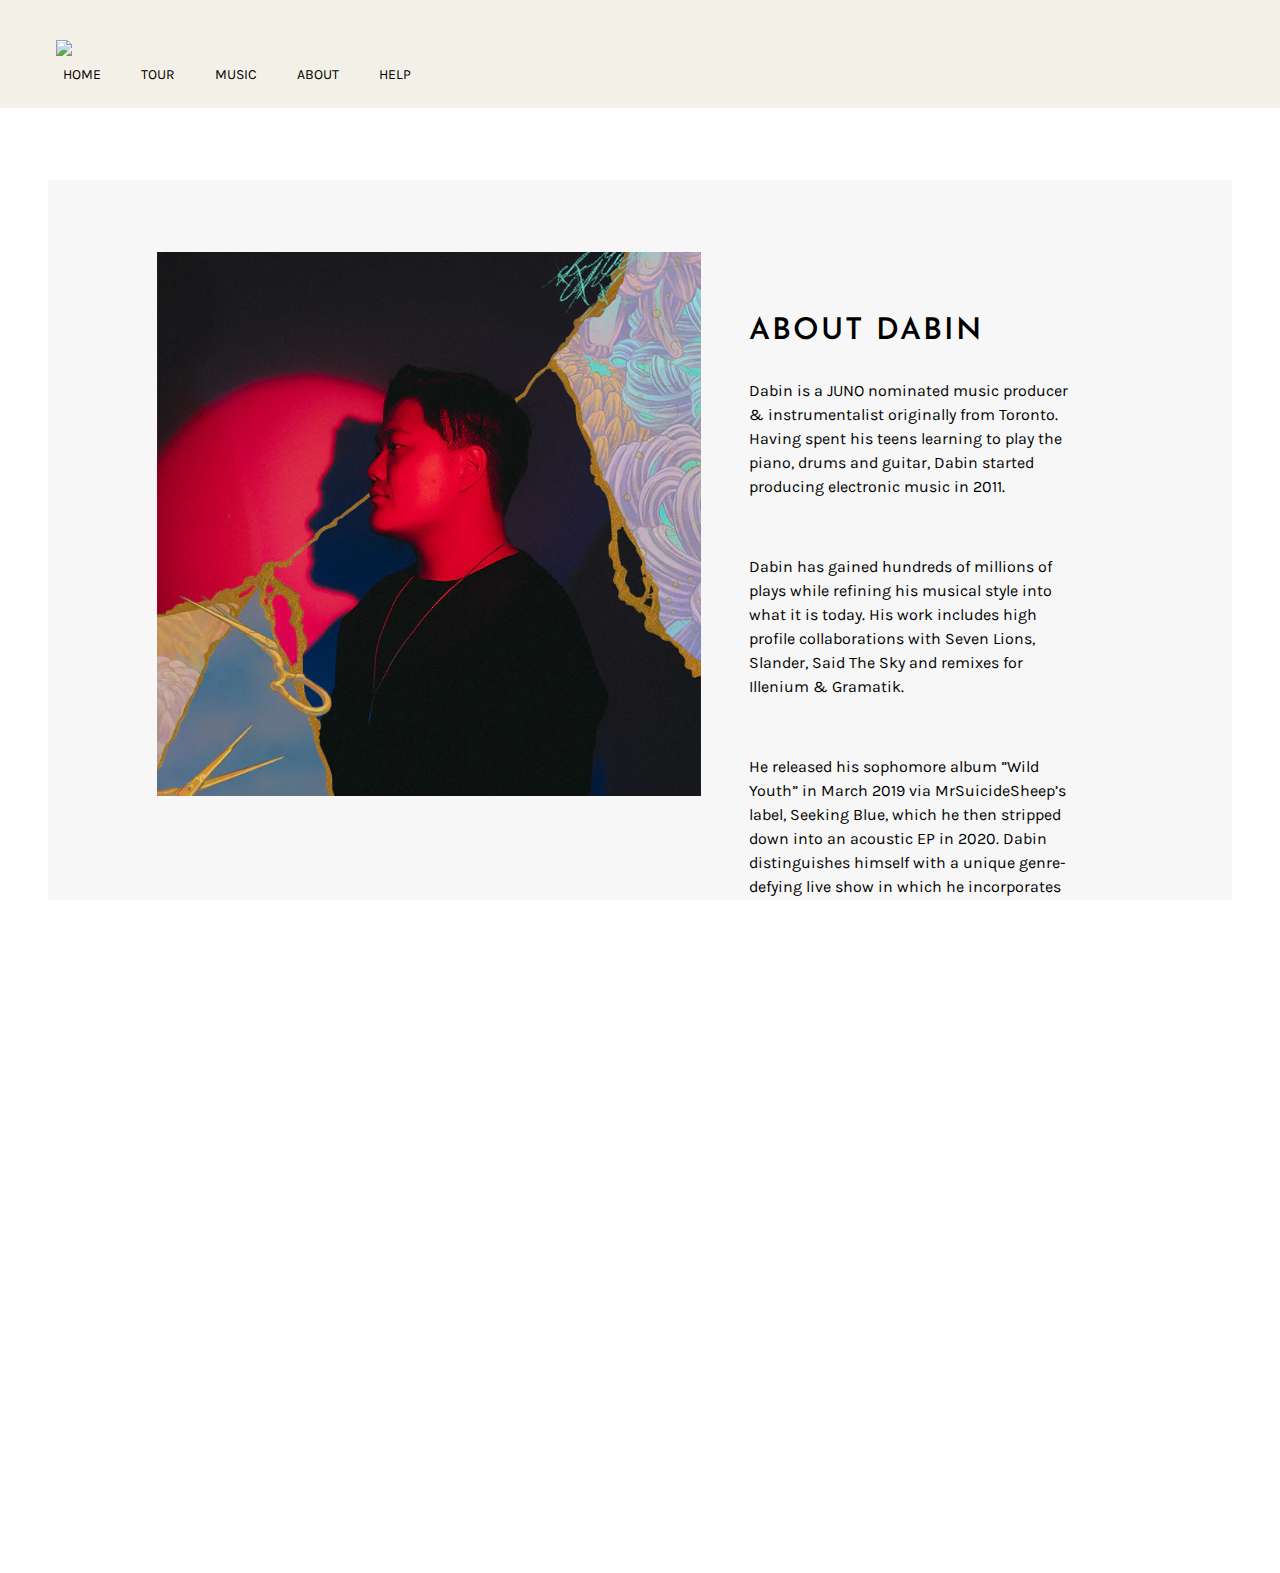
==== about.html @ 98b91b9c "About section finished" ====
<!DOCTYPE html>
<html lang="en">
  <head>
    <meta charset="UTF-8" />
    <meta name="viewport" content="width=device-width, initial-scale=1.0" />
    <title>Dabin Fan Site</title>
    <link rel="stylesheet" href="css/styles.css" />
    <script src="js/common.js"></script>
    <link rel="preconnect" href="https://fonts.googleapis.com" />
    <link rel="preconnect" href="https://fonts.gstatic.com" crossorigin />
    <link
      href="https://fonts.googleapis.com/css2?family=Josefin+Sans&family=Karla:wght@200;400&family=Open+Sans:wght@400;600;700;800&display=swap"
      rel="stylesheet"
    />
  </head>
  <body>
    <header-component></header-component>
    <section class="content">
      <div class="shopify-section">
        <div class="page-blocks">
          <div class="columns-about">
            <div class="parent-featured about-parent">
              <div
                class="featured-content-container about-container"
                id="featured-content-container"
              >
                <div
                  class="featured-content-image about-image"
                  id="featured-content-image"
                >
                  <img src="./public/about-dabin.png" style="width: 100%" />
                </div>
                <div class="featured-content-text" id="show-content-text">
                  <h2 class="featured-content-text-heading">ABOUT DABIN</h2>
                  <div class="font-paragaph">
                    <p>
                      Dabin is a JUNO nominated music producer &amp;
                      instrumentalist originally from Toronto. Having spent his
                      teens learning to play the piano, drums and guitar, Dabin
                      started producing electronic music in 2011.
                    </p>
                    <p><br /></p>
                    <p>
                      Dabin has gained hundreds of millions of plays while
                      refining his musical style into what it is today. His work
                      includes high profile collaborations with Seven Lions,
                      Slander, Said The Sky and remixes for Illenium &amp;
                      Gramatik.
                    </p>
                    <p><br /></p>
                    <p>
                      He released his sophomore album ”Wild Youth” in March 2019
                      via MrSuicideSheep’s label, Seeking Blue, which he then
                      stripped down into an acoustic EP in 2020. Dabin
                      distinguishes himself with a unique genre-defying live
                      show in which he incorporates electronic guitar,
                      synthesizers and drum pads.
                    </p>
                  </div>
                </div>
              </div>
            </div>
          </div>
        </div>
      </div>
    </section>
    "
    <footer-component></footer-component>
  </body>
</html>
---- css/styles.css ----
/*Global Styles*/

header {
    padding-top: 25px;
    background-color: #f3f0e7;
    padding-bottom: 25px;
}

body, html {
    height: 100%;
    margin: 0;
    overflow-x: hidden;
}

/* Header Stuff */

.topnav-logo {
    width: 10%;
    position: relative;
}

.topnav {
    display: flex;
    padding: 8px;
}

.top-header {
    padding: 32px 48px 0;
}

/* Bottom Row */

.nav-bottom-row {
    font-family: Karla, sans-serif;
    margin: 0 auto;
    padding: 0;
    overflow: default;
    background-color: #f3f0e7;
    padding-bottom: 25px;
    display: flex;
}
.nav-bottom-row ul {
    list-style-type: none;
    margin: 0;
    padding: 0;
    display: flex;
  }
.nav-bottom-row a {
    margin-right: 25px;
    font-size: 14px;
    text-decoration: none;
    color: black;
    margin-left: 15px;
    padding-top: 16px;
}

.help-link {
    position: relative;
}
.help-list-container {
    display: none;
    position: absolute;
    z-index: 4;
    background-color: #f3f0e7;
    white-space: nowrap;
    min-width: 150px;
    overflow: hidden;
    padding: 0;
    top: 15px;
}


.help-list {
    list-style-type: none;
    margin: 0;
    padding: 0;


}



.help-list-link a{
    display: block;
}

.level-1-link {
    position: relative;
}


/* Main Section */


.background-container {
    width: 100%;
    z-index: 1;
    position: relative;
}

.background-image {
    width: 100%;
    height: 75%;
    background-repeat: no-repeat;
    z-index: 1;
}
.parent-image-container {
    position: relative;
}

.text-left-box {
    position: absolute;
    max-width: 330px;
    text-align: center;
    margin: 20px 55px 30px;
    padding: 32px;
    font-family: 'Josefin Sans', sans-serif;
    top: 0;
    left: 0;
    background-color: rgba(80, 111, 138, 0.8);
    color: white;
    font-size: 18px;
}

.text-left-box h2 {
    color: white;
    font-size: 30px;
    font-weight: 550;
    max-width: 300px;


}

.bg {
    display: none;
    position: absolute;
    top: 0;
    left: 0;
    height: 100%;
    width: 100%;
    background-color: var(--color-slider-caption-bg);
    opacity: 0.8;
  }

h2.font-section-heading {
    font-size: 30px;
    line-height: 1.25em;
    margin: -0.25em 0;
    letter-spacing: .025em;
    position: relative;
    padding-bottom: 16px;
    letter-spacing: 2px;
    text-transform: uppercase;
    text-decoration: none;
    text-align: center;
}


.font-button {
    background-color: white;
    position: relative;
    margin-bottom: 0;
    font-size: 14px;
    letter-spacing: 1px;
    display: inline-block;
    height: 45px;
    line-height: 45px;
    vertical-align: bottom;
    width: auto;
    cursor: pointer;
    text-decoration: none;
    color: black;
    border-radius: 2px;
    padding: 0 16px;
    font-family: Karla, sans-serif;
    font-size: 13px;
}

.merch-header {
    font-size: 25px;
    text-decoration: none;
    font-family: Josefin Sans, sans-serif;
    color: black;
    font-weight: 600;
}

/* Product slideshow */
.slideshow-shop {
    position: relative;
    padding-top: 72px;
    padding-bottom: 72px;
}


.slideshow-container {
    width: 100%;
    margin: auto;
    overflow: hidden;
    padding: 0 30px;

}
.slideshow-slide {
    width: 100%;
    height: 391px;
    display: flex;

}

.slideshow-slide img {
    width: 100%;
    height: 100%;
    padding-right: 25px;

}

.prev {
    cursor: pointer;
    position: absolute;
    top: 50%;
    width: auto;
    padding: 16px;
    margin-top: -22px;
    color: black;
    font-size: 50px;
    font-weight: lighter;
    left: 0;
    transition: transform 0.3s ease;
}

.prev:hover{
    transform: scale(0.7);
}

.next {
    cursor: pointer;
    position: absolute;
    top: 50%;
    width: auto;
    padding: 16px;
    margin-top: -22px;
    color: black;
    font-size: 50px;
    font-weight: lighter;
    right: 0;
    transition: transform 0.3s ease;
}

.next:hover {
    transform: scale(0.7);
}

.mySlides {
    padding-right: 5px;
    width: 391px;
    height: 392px;
}

/* SHOPIFY SECTION */
.parent-featured {
    padding: 72px 48px;
}
.featured-content-text-heading {
    font-family: 'Josefin Sans', sans-serif;
    font-size: 30px;
    letter-spacing: 2px;
    font-weight: 600;
}
.featured-content-container {
    display: flex;
    align-items: center;
    justify-content: center;
    max-width: 1200px;
    margin: 0 auto;
}

.featured-content-container p {
    font-family: 'Karla', sans-serif;
    font-size: 16px;
}
.featured-content-image {
    position: relative;
    width: 100%;
}

.featured-content-text {
    max-width: 30%;
    font-family: Karla, sans-serif;
    font-size: 16px;
    padding: 32px 48px;
    line-height: 1.5;
    margin: 0;
}
.shopify-section {
    background-color: #f3f0e7;
}

/* Music Container */

.music-parent-container {
    display: flex;
    align-items: center;
    justify-content: center;
    max-width: 1200px;
    margin: 0 auto;
}

.music-image-container {
    position: relative;
    display: flex;
}

.music-content-text {
    padding: 32px;
}

.stage-parent-container {
    padding: 72px 48px;

}

.stage-container {
    display: flex;
    align-items: center;
    justify-content: center;
    max-width: 1200px;
    margin: 0 auto;
}
.stage-image-container {
    display: flex;
    align-items: center;
    justify-content: center;
    max-width: 1200px;
}

/* EMAIL SECTION */

.email-section {
    background-color: white;
}

.email-root {
    padding: 72px 0;
}

.email-body {
    max-width: 400px;
    padding: 0 32px;
}
.email-body form{
    display: flex;
}

.email-container {
    display: flex;
    justify-content: center;
    flex-direction: column;
    align-items: center;
}

.subscribe-input {

    border: 1px solid black;
    box-shadow: none;
    margin: 0 12px 0 0;
    font-size: 12px;
    font-family: 'Karla', sans-serif;
    letter-spacing: 0.8px;
}

input, textarea{
    width: 180px;
    overflow: auto;
    max-width: 100%;
    margin: 0 16px 0 0;
    padding: 0 16px;
    font-size: 12px;
    letter-spacing: 0.8px;
    border: 1px solid;
    border-radius: 2px;
}

.subscribe-button {
    background-color: #506f8a;
    position: relative;
    margin-bottom: 0;
    font-size: 14px;
    letter-spacing: 1px;
    display: inline-block;
    height: 45px;
    line-height: 45px;
    vertical-align: bottom;
    width: auto;
    cursor: pointer;
    text-decoration: none;
    color: white;
    border-radius: 2px;
    padding: 0 16px;
    font-family: Karla, sans-serif;
    font-size: 14px;
    border: none;
}

/* Footer */

.shopify-footer {
    background-color: #f3f0e7;
    padding: 48px;
    position: relative;
}

.footer-blocks {
    display: flex;
    justify-content: space-between;
    margin: -16px;
}

.footer-block {
    padding: 16px;
    flex-basis: 30%;
}

.footer-heading {
    font-family: 'Josefin Sans', sans-serif;
    font-size: 20px;
    letter-spacing: 0.05em;
}

.footer-body-paragraph {
    max-width: 400px;
    font-family: 'Karla', sans-serif;
    font-size: 16px;
    font-weight: 400;
    line-height: 1.5em;
}

.footer-socials {
    display:inline-flex
}

.footer-socials a {
    padding-right: 15px;
}
.footer-menu > li{
    list-style-type: none;
    padding: 0;
    display: block;
    font-family: 'Karla', 'sans-serif';
    font-size: 16px;
    height: 24px;
}

.footer-menu > li > a {
    text-decoration: none;
    color: black;
}

.info-block-parent {
    flex-basis: 30%;
    display: flex;
    justify-content: center;
}

.footer-block-container-last {
    display: grid;
    justify-content: end;
}


.footer-sub-container {
    display: flex;
    justify-content: space-between;
}

.footer-sub-paragraph {
    display: flex;
    align-items: center;
    font-family: 'Karla', sans-serif;
    font-size: 16px;
}
.payment-icons-root ul {
    list-style-type: none;
    display: flex;
}
.payment-icons-list li {
    margin-right: 10px;

}

.footer-logo-parent {
    display: flex;
    justify-content: center;
}
.footer-logo-parent img {
    vertical-align: middle;
    max-width: 100%;
}

.logo-child {
    width: 215px;
    margin: auto 15px;
    flex: none
}
.logo-child.canada {
    width: 350px;
    margin: auto 15px;
    flex: none
}
/* SHOWS */

.content {
    min-height: 100vh;
    padding: 72px 48px;
}

.row-full-width {
    padding: 0 48px;
}

.columns {
    padding-left: 16px;
    padding-right: 16px;
}

.font-section-shows {
    font-family: 'Josefin Sans', sans-serif;
    font-size: 30px;
    font-weight: 100;
    letter-spacing: .025em;
    padding-bottom: 30px;
}

.event-summary {
    font-family: 'Open Sans', sans-serif;
    font-size: 14px;
    font-weight: bold;
    display: inline-block;
    background-color: #f3f0e7;
    padding: 15px 10px;
    border-radius: 3px;
    color: #3b3b3b !important;
    margin: 12px 0;

}

#location-arrow {
    height: 12px;
    width: 12px;
    padding-right: 5px;
    align-items: center;
}
.event {
    background-color: #f3f0e7;
    border-radius: 3px;
    padding: 28px 16px;
    display: flex;
    margin-bottom: 16px;
}

.event-details-container {
    width: 100%;
    padding-left: 25px;
}
.event-color {
    background-color: #bfbfbf;
    display: block;
    width: 10px;
    height: 63px;
    border-radius: 3px;
    flex-shrink: 0;
    margin-right: 20px;
}
.event-date-container {
    width: 100px !important;
    display: flex;
}
.event-day {
    font-family: 'Open Sans', sans-serif;
    font-size: 25px;
    font-weight: bold;
}

.event-month {
    font-family: 'Open Sans', sans-serif;
    font-size: 12px;
}

.event-seperator {
    opacity: 0.5;
    padding-left: 4px;
    padding-top: 10px;
}

.calendar-event-date-to {
    padding-left: 2px;
    opacity: 0.5;
}
.calendar-event-date-to .event-day{
    font-size: 14px;
    color: gray
}

.calendar-event-date-to .event-month {
    font-size: 10px;
    color:gray
}

.event-name {
    font-family: 'Open Sans', sans-serif;
    font-size: 20px;
    font-weight: bold;
    line-height: 1.5;
    overflow: hidden;
}

.event-description {
    font-family: 'Open Sans', sans-serif;
    font-size: 18px;
    color: #5e5e5e !important;
    padding-top: 2px;
}



.event-properties {
    font-family: 'Open Sans', sans-serif;
    font-size: 12px;
    color: #5e5e5e !important;
    padding-top: 4px;
}

.event-tickets-container {
    display: flex;
    justify-content: end;
    align-items: center;
    width: 100%;

}

.event-tickets {
    display: flex;
    justify-content: end;

}
.ticket-button {
    display: flex;
    opacity: 1;
    cursor: pointer;
    padding: 10px 16px;
    text-decoration: none !important;
    align-items: center;
    top:0;

    background-color: #506f8a !important;
    border-radius: 3px;
    border: none;
    box-shadow: rgba(23,43,99,.24) 0 7px 28px !important
}

.ticket-text {
    font-family: 'Open Sans', sans-serif;
    font-size: 14px;

    color: white;
    font-weight: bold;
    padding-left: 5px;

}

/* MUSIC TAB */
.music-section {
    justify-content: center;
    display: flex;
}

.font-paragraph {
    display: flex;
    justify-content: center;
}

.media-player {
    width: 25%;
}

.TrackListWidget_trackListContainer__zpYQe {
    overflow:auto
}

/* ABOUT */
.about-parent {
    background-color: #f7f7f7
}
.about-container {
    justify-content: center;
    align-items: start;
}

.about-image {
    width: 50%;
}

.columns-about{
    background-color: #f7f7f7;
}
/* Media Query for Small Screens */
@media only screen and (max-width: 915px) {

    .topnav {
        justify-content: center;
        width: 100%;
    }

    .topnav-logo {
        width: 50%;
    }

    .nav-bottom-row {
        justify-content: center;

    }

    .nav-bottom-row a {
        font-size: 10px;
    }

    .help-list-container {
        right: 10px;
    }

   .slideshow-slide img {
    max-width: 100%;
    vertical-align: middle;
   }

   .featured-content-container {
    display: block;
   }

   .featured-content-text {
    justify-content: center;
    align-items: center;
    max-width: 100%;
   }

   .featured-content-text p {
    text-align: center;
   }

   .featured-content-text-heading {
    display: flex;
    justify-content: center;
   }

   .music-parent-container {
    display: block;
    padding: 0 48px;
   }

   .stage-container {
    display: block;
   }

   .email-subheading {
    padding: 0 14px;
   }

   .footer-block {
    text-align: center;
   }

   .shopify-footer{
    padding: 0px;
   }
   .footer-blocks {
    flex-wrap: wrap;
    display: grid;
    justify-content: space-between;
   }

   .footer-block-end {
    display: flex;
    justify-content: center;
   }

   .footer-sub-container {
    display: block;
   }

   .footer-sub-paragraph {
    justify-content: center;
   }

   .payment-icons-list {
    flex-wrap: wrap;
    justify-content: center;
   }

   .logo-child  {
    width: 25%;
   }

   .logo-child.canada {
    width: 25%;
   }
}
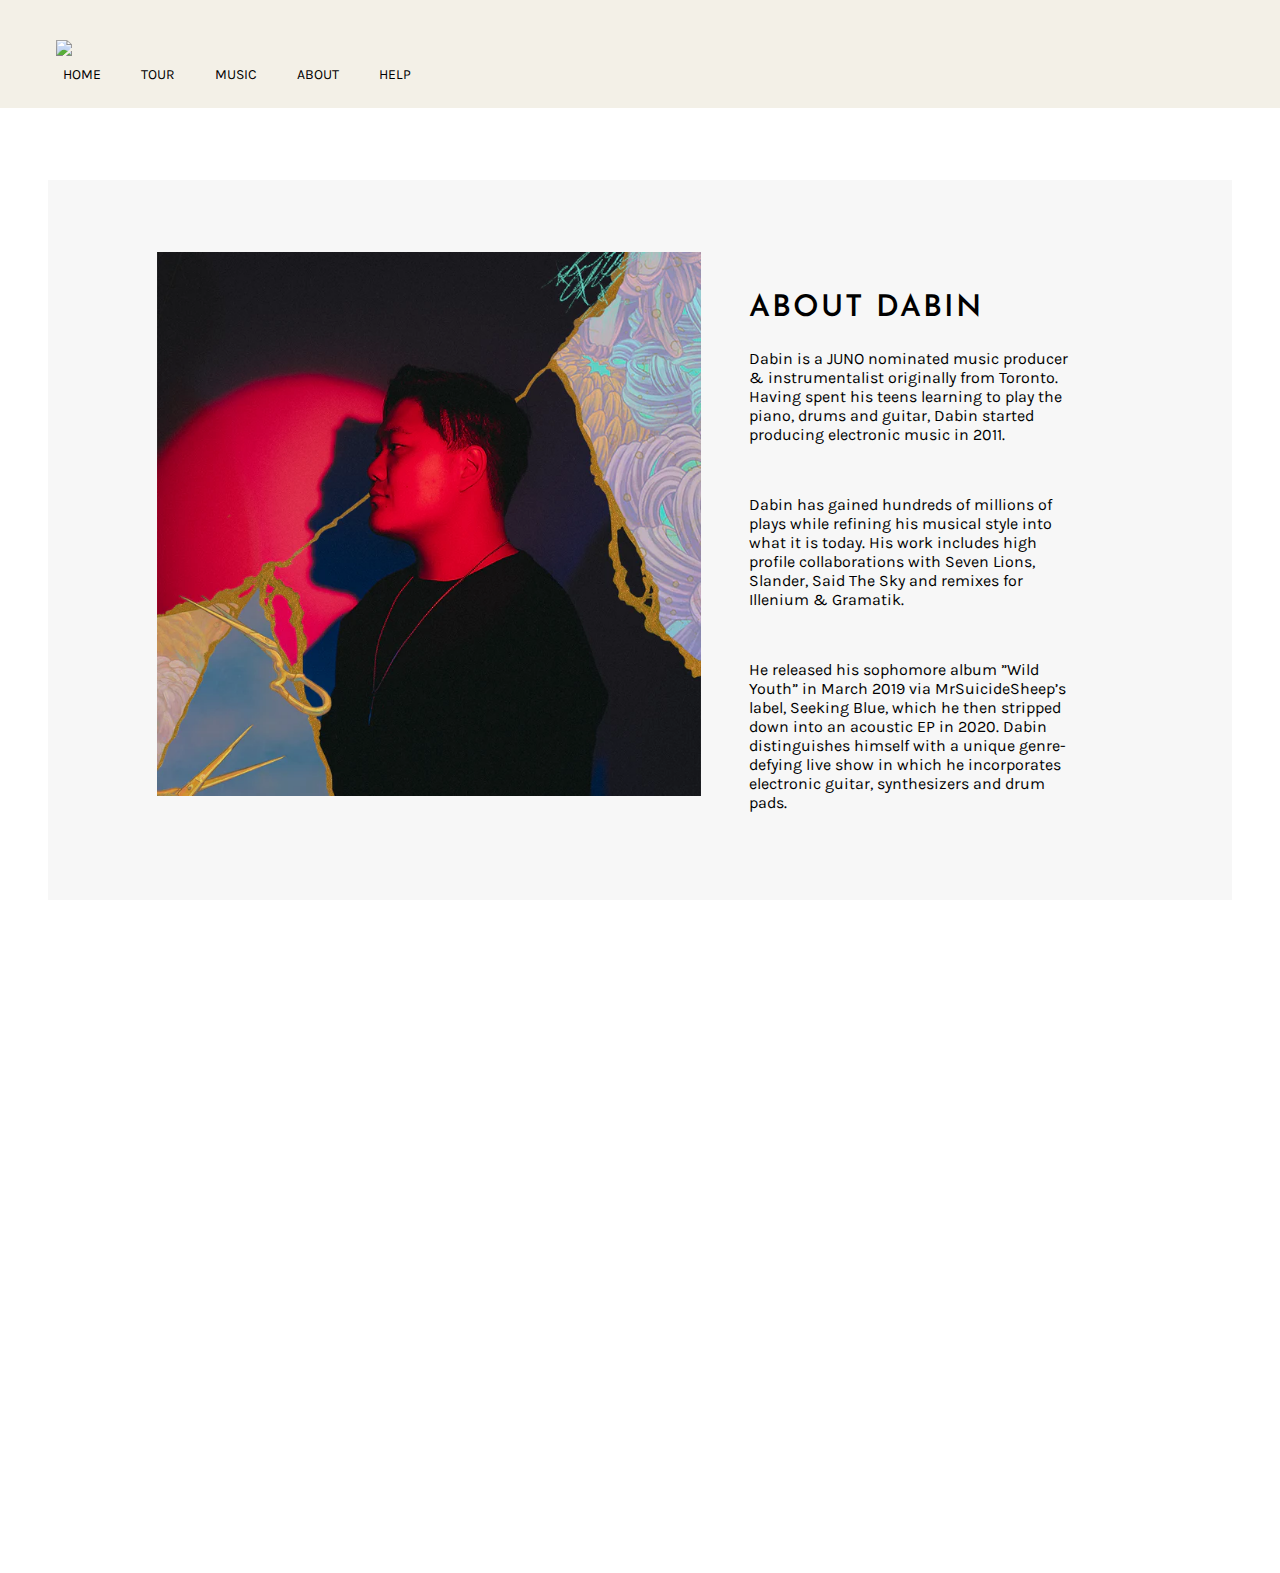
==== commit 48b52008: "Fixing up desktop" ====
--- a/about.html
+++ b/about.html
@@ -30,7 +30,7 @@
                 >
                   <img src="./public/about-dabin.png" style="width: 100%" />
                 </div>
-                <div class="featured-content-text" id="show-content-text">
+                <div class="featured-content-text about-text" id="show-content-text">
                   <h2 class="featured-content-text-heading">ABOUT DABIN</h2>
                   <div class="font-paragaph">
                     <p>
--- a/css/styles.css
+++ b/css/styles.css
@@ -193,10 +193,11 @@
 
 
 .slideshow-container {
-    width: 100%;
+    width: 85%;
     margin: auto;
     overflow: hidden;
     padding: 0 30px;
+    padding-left: 5px;
 
 }
 .slideshow-slide {
@@ -694,6 +695,11 @@
     align-items: start;
 }
 
+.about-text {
+    padding: 16px 48px;
+    line-height: normal;
+}
+
 .about-image {
     width: 50%;
 }
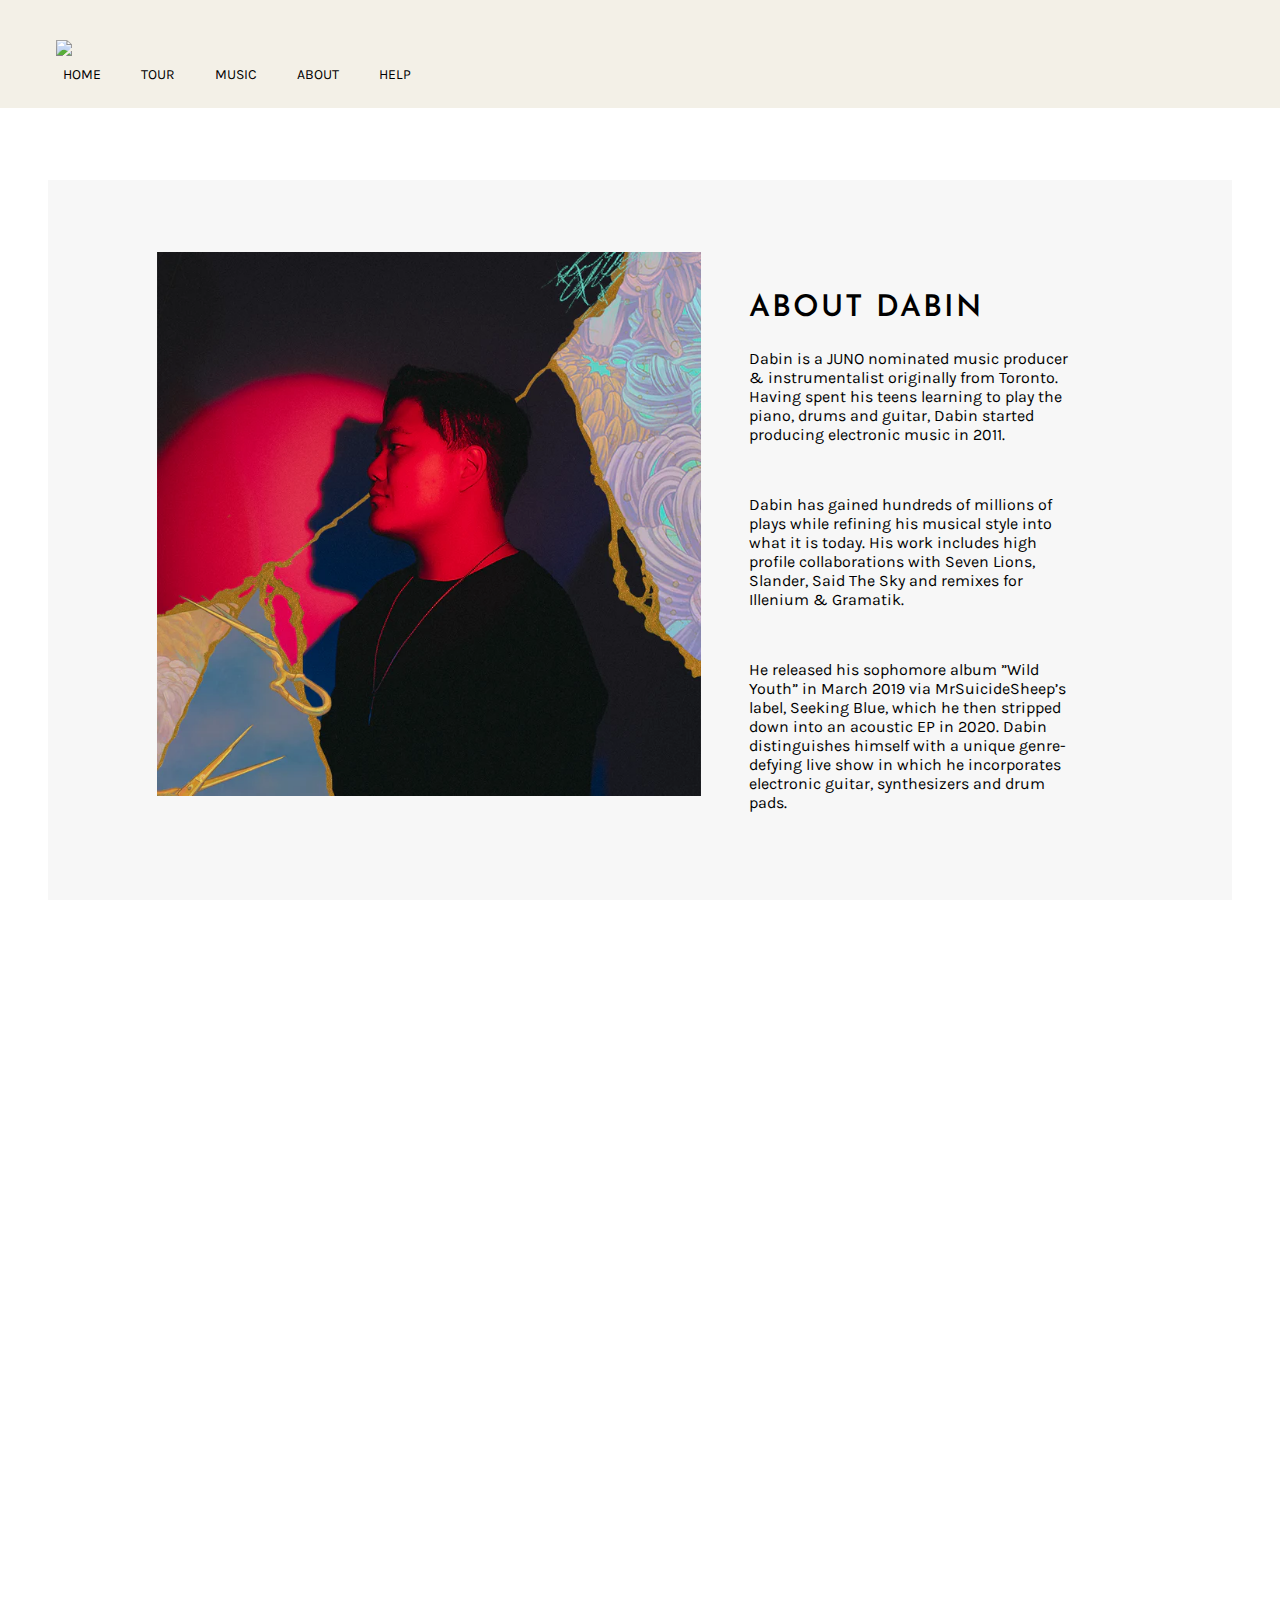
==== commit 9edac907: "Fixing css" ====
--- a/about.html
+++ b/about.html
@@ -32,7 +32,7 @@
                 </div>
                 <div class="featured-content-text about-text" id="show-content-text">
                   <h2 class="featured-content-text-heading">ABOUT DABIN</h2>
-                  <div class="font-paragaph">
+                  <div class="font-paragaph rte-content">
                     <p>
                       Dabin is a JUNO nominated music producer &amp;
                       instrumentalist originally from Toronto. Having spent his
--- a/css/styles.css
+++ b/css/styles.css
@@ -463,7 +463,6 @@
 
 .footer-block-container-last {
     display: grid;
-    justify-content: end;
 }
 
 
@@ -732,6 +731,10 @@
         right: 10px;
     }
 
+    .slideshow-container {
+        width: 100%;
+    }
+
    .slideshow-slide img {
     max-width: 100%;
     vertical-align: middle;
@@ -807,4 +810,95 @@
    .logo-child.canada {
     width: 25%;
    }
-}
+
+   /* TOUR */
+
+   .event {
+    padding: 0;
+    flex-wrap: wrap;
+   }
+
+   .font-section-shows {
+    display: flex;
+    justify-content: start;
+   }
+   .tour-events {
+    justify-content: center;
+    display:flex;
+   }
+
+   .content {
+    padding: 32px 16px;
+   }
+
+   .columns {
+    padding-left: 16px;
+    padding-right: 16px;
+   }
+
+   .row-full-width {
+    padding: 0;
+   }
+
+
+
+   .event-tickets-container {
+    justify-content: center;
+
+   }
+
+   .event-date-container {
+    width: 50px !important;
+
+   }
+
+   .event-color {
+    width: 5px;
+    left: 1px !important;
+   }
+
+   .event-details-container {
+    width: 50%;
+   }
+   .event-name {
+    font-size: 16px;
+    width: max-content;
+
+   }
+
+   .event-description {
+    font-size: 14px;
+   }
+
+   .media-player {
+    width: 100%;
+   }
+
+   .about-image {
+    width: 100%;
+   }
+
+   .about-text {
+    text-align: center;
+    padding: 0;
+    line-height: 1.5em;
+   }
+
+    .parent-featured {
+        padding: 32px 16px;
+   }
+
+   .rte-content > p {
+    margin: 0;
+    font-size: 15px
+   }
+
+   .rte-content >*:not(:last-child) {
+    padding-bottom: 8px;
+
+   }
+
+   .footer-body-paragraph {
+    padding: 0 5px;
+   }
+}
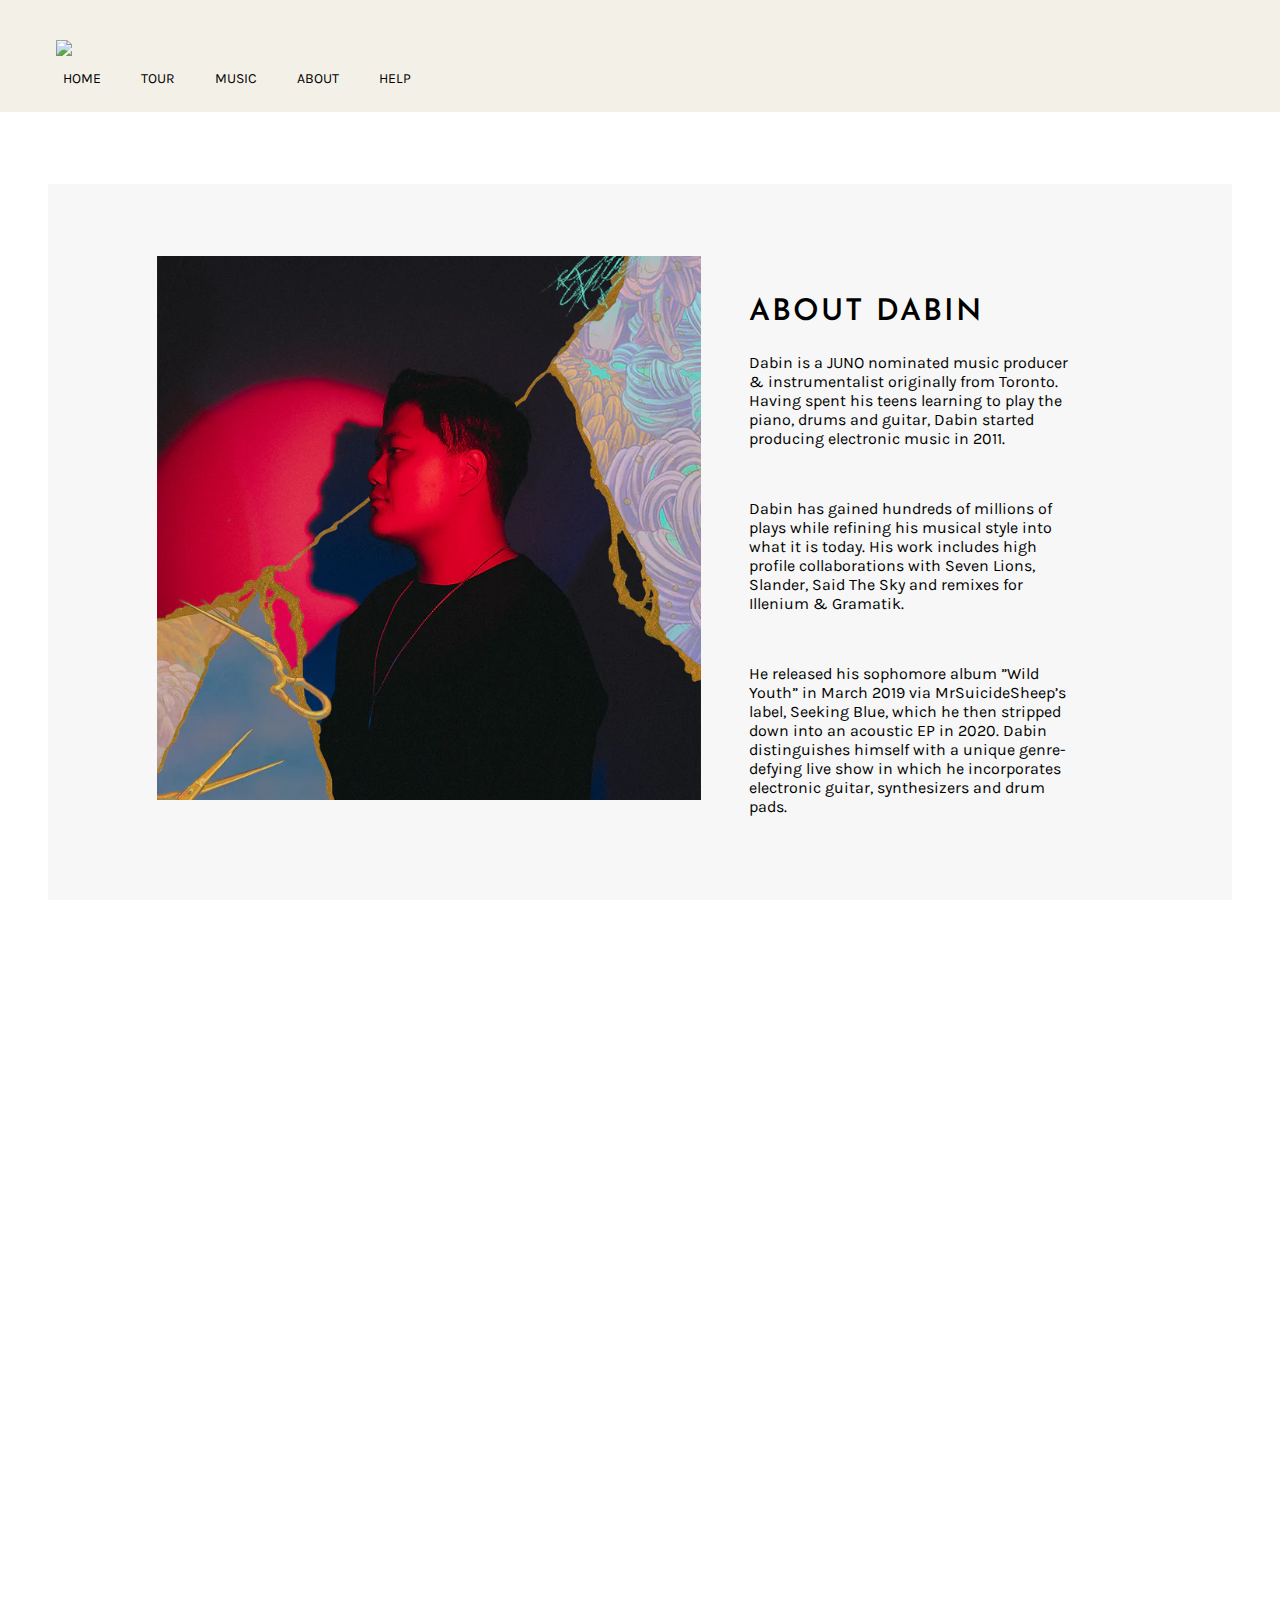
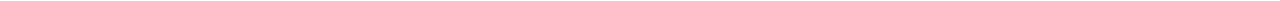
==== commit 55a42752: "Added scripts to all pages" ====
--- a/about.html
+++ b/about.html
@@ -6,6 +6,7 @@
     <title>Dabin Fan Site</title>
     <link rel="stylesheet" href="css/styles.css" />
     <script src="js/common.js"></script>
+    <script src="js/scripts.js"></script>
     <link rel="preconnect" href="https://fonts.googleapis.com" />
     <link rel="preconnect" href="https://fonts.gstatic.com" crossorigin />
     <link
--- a/css/styles.css
+++ b/css/styles.css
@@ -15,7 +15,7 @@
 /* Header Stuff */
 
 .topnav-logo {
-    width: 10%;
+    width: 50%;
     position: relative;
 }
 
@@ -26,6 +26,10 @@
 
 .top-header {
     padding: 32px 48px 0;
+}
+
+.hidden-menu {
+    z-index: 9999;
 }
 
 /* Bottom Row */
@@ -88,7 +92,91 @@
     position: relative;
 }
 
-
+#hidden-menu {
+    position: fixed; /* Sit on top of the page content */
+    display: block; /* Hidden by default */
+    width: 100%; /* Full width (cover the whole page) */
+    height: 100%; /* Full height (cover the whole page) */
+    top: 0;
+    left: 0;
+    right: 0;
+    bottom: 0;
+    background-color: rgba(0,0,0,0.5); /* Black background with opacity */
+    z-index: 2; /* Specify a stack order in case you're using a different order for other elements */
+    cursor: pointer; /* Add a pointer on hover */
+    transition: left 0.3s ease;
+    transform: translateX(-100%);
+  }
+
+  #hidden-menu.active {
+    width: 100%;
+    transform: translateX(0) rotate(0deg);
+    transition: all 0.5s ease;
+}
+.hidden-menu-container {
+    padding-top: 20px;
+    width: 80%;
+    background-color: white;
+    min-height: 100vh;
+}
+
+.hidden-link-parent > li {
+    list-style-type: none;
+}
+
+.hidden-header {
+    border-bottom: 1px solid black;
+
+}
+
+.hidden-header > h1 {
+    font-family: Karla, sans-serif;
+    font-size: 12px;
+    text-align: center;
+}
+
+.hidden-header > p {
+margin: 0;
+}
+
+.hidden-link-parent {
+    padding: 0;
+    margin: 0;
+    display: grid;
+}
+
+.hidden-link-parent a {
+    position: relative;
+    display: block;
+    text-decoration: none;
+    color: black;
+    padding: 20px 35px 20px 15px;
+}
+.hidden-link {
+    font-family: Karla, sans-serif;
+    /* border-bottom: 1px solid black; */
+    width:100%;
+    display: inline-block;
+
+}
+.hidden-link:not(:last-child) {
+    border-bottom: 1px solid black;
+}
+.hidden-menu-parent {
+    display: flex;
+    padding: 0;
+}
+
+.hidden-menu-svg {
+    color: white;
+}
+
+.hidden-menu-close {
+    padding-right: 20px;
+    position: fixed;
+    right:0;
+    top:12px;
+}
 /* Main Section */
 
 
@@ -577,6 +665,7 @@
     font-family: 'Open Sans', sans-serif;
     font-size: 25px;
     font-weight: bold;
+    color:#3b3b3b;
 }
 
 .event-month {
@@ -605,6 +694,7 @@
 }
 
 .event-name {
+    color: #3b3b3b;
     font-family: 'Open Sans', sans-serif;
     font-size: 20px;
     font-weight: bold;
@@ -711,7 +801,8 @@
 
     .topnav {
         justify-content: center;
-        width: 100%;
+        /* width: 100%; */
+        align-items: center;
     }
 
     .topnav-logo {
@@ -720,6 +811,7 @@
 
     .nav-bottom-row {
         justify-content: center;
+        display: none;
 
     }
 
@@ -814,8 +906,8 @@
    /* TOUR */
 
    .event {
-    padding: 0;
     flex-wrap: wrap;
+    padding: 10px 0;
    }
 
    .font-section-shows {
@@ -840,10 +932,15 @@
     padding: 0;
    }
 
+   .ticket-button {
+    padding: 5px 16px;
+   }
+
 
 
    .event-tickets-container {
     justify-content: center;
+    padding-top: 5px;
 
    }
 
@@ -855,6 +952,7 @@
    .event-color {
     width: 5px;
     left: 1px !important;
+    margin-right: 10px;
    }
 
    .event-details-container {
@@ -901,4 +999,21 @@
    .footer-body-paragraph {
     padding: 0 5px;
    }
-}
+
+   .icon--root {
+    width: 25px;
+   }
+
+   .topnav-img {
+    display: flex;;
+    justify-content: center;
+    align-items: center;
+   }
+
+   .hidden-header {
+    font-family: Karla, 'sans-serif';
+    padding-left: 15px;
+    font-size: 14px;
+    padding-bottom: 20px;
+   }
+}
